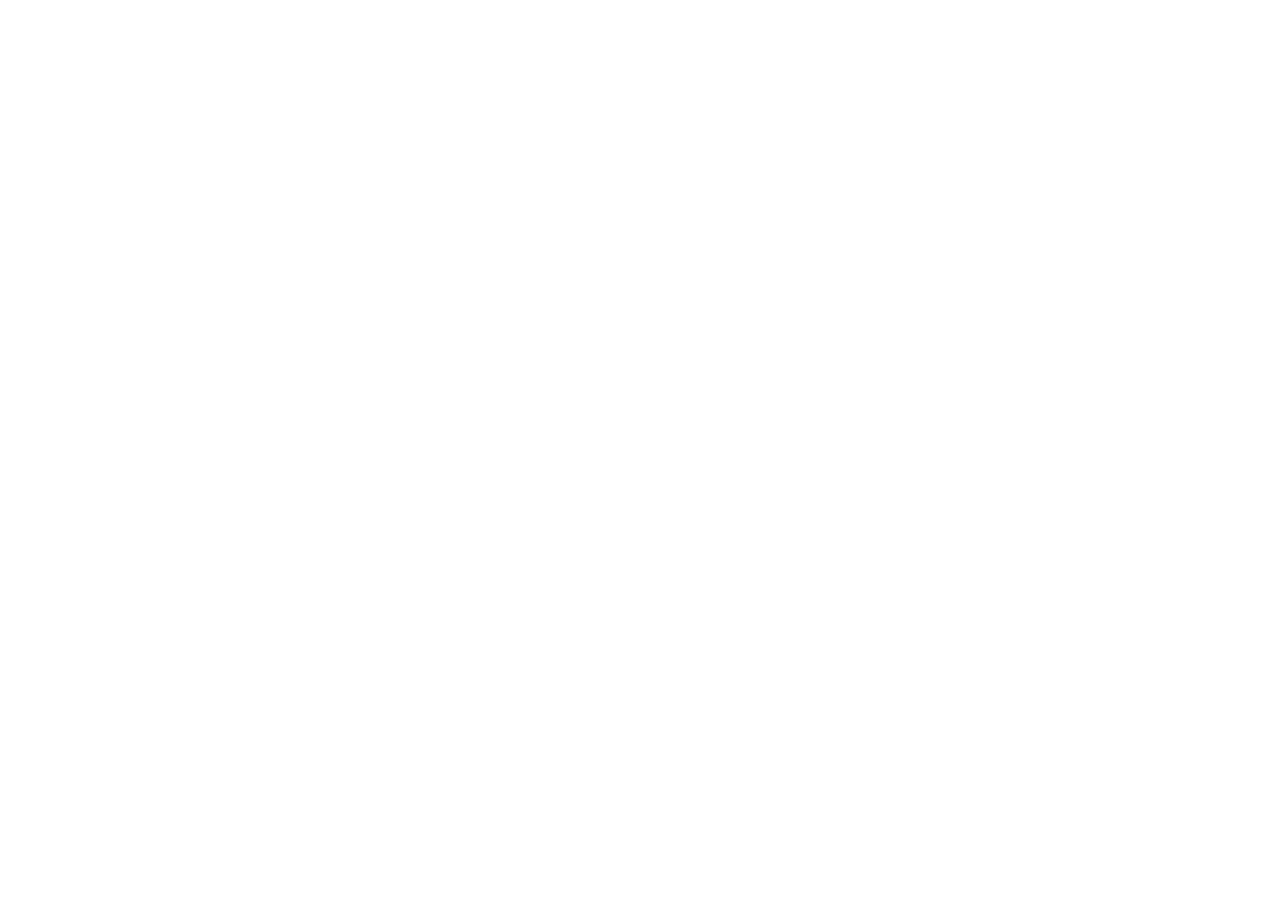
==== index.html @ da799078 "Criando a página principal" ====
<!DOCTYPE html>
<html lang="pt-br">
<head>
    <meta charset="UTF-8">
    <meta name="viewport" content="width=device-width, initial-scale=1.0">
    <link rel="shortcut icon" href="favicon.ico" type="image/x-icon">
    <title>Projeto Redes Sociais</title>
</head>
<body>
</body>
</html>
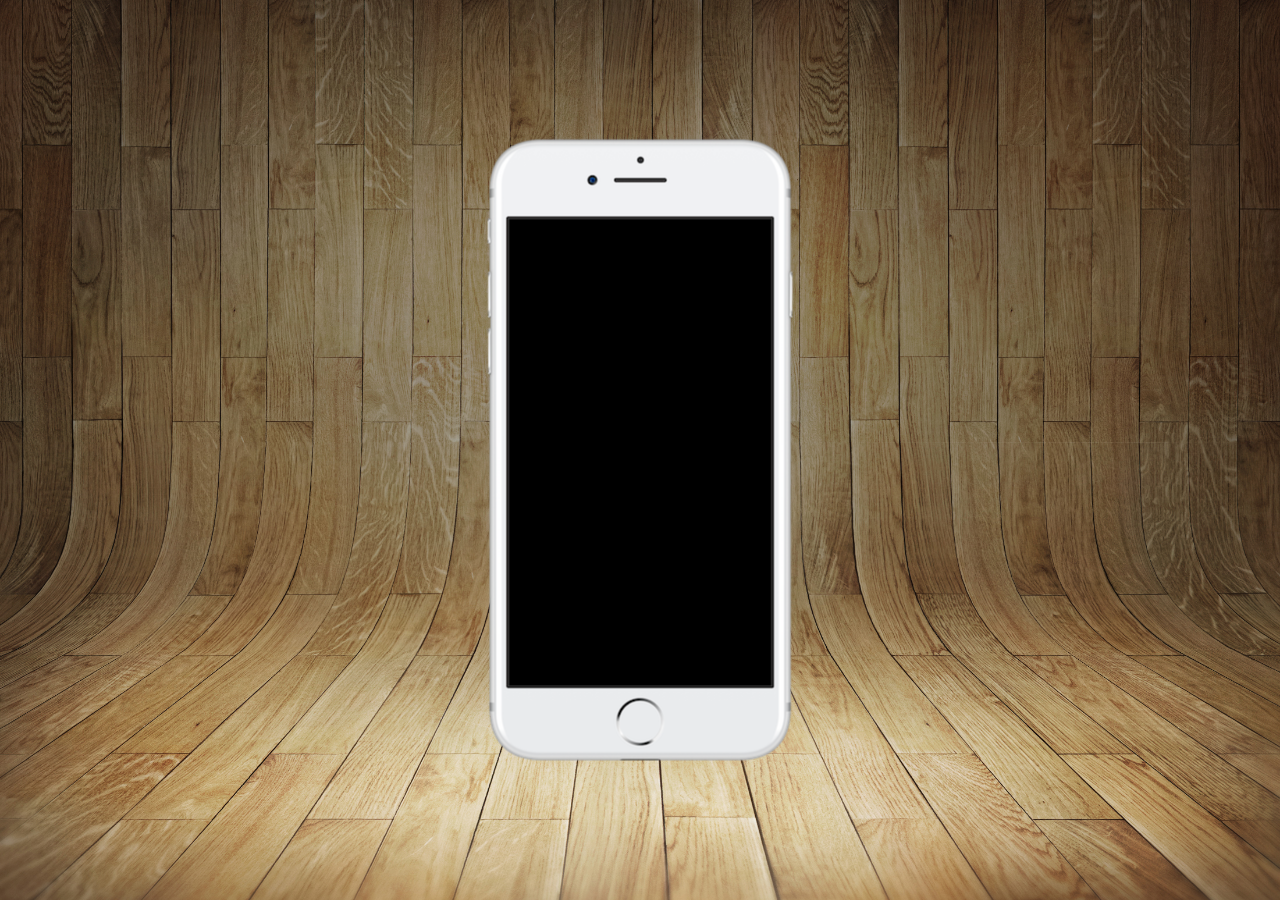
==== commit 087de157: "Adicionando arquivo CSS" ====
--- a/index.html
+++ b/index.html
@@ -4,8 +4,18 @@
     <meta charset="UTF-8">
     <meta name="viewport" content="width=device-width, initial-scale=1.0">
     <link rel="shortcut icon" href="favicon.ico" type="image/x-icon">
+    <link rel="stylesheet" href="estilos/style.css">
     <title>Projeto Redes Sociais</title>
 </head>
 <body>
+    <main>
+        <section id="telefone">
+
+        </section>
+
+        <section id="redes-sociais">
+
+        </section>
+    </main>
 </body>
 </html>--- a/estilos/style.css
+++ b/estilos/style.css
@@ -0,0 +1,34 @@
+@charset "UTF-8";
+
+*{
+    margin: 0px;
+    padding: 0px;
+    font-family: Arial, Helvetica, sans-serif;
+}
+
+html, body{
+    height: 100vh;
+    width: 100vw;
+    background-color: black;
+}
+
+body{
+    background: url('../imagens/fundo-madeira.jpg') no-repeat top center;
+    background-size: cover;
+    background-attachment: fixed;
+}
+
+main{
+    position: relative;
+    height: 100vh;
+}
+
+section#telefone{
+    position: absolute;
+    top: 50%;
+    left: 50%;
+    transform: translate(-50%, -50%);
+    height: 627px;
+    width: 311px;
+    background: url('../imagens/frame-iphone.png') no-repeat;
+}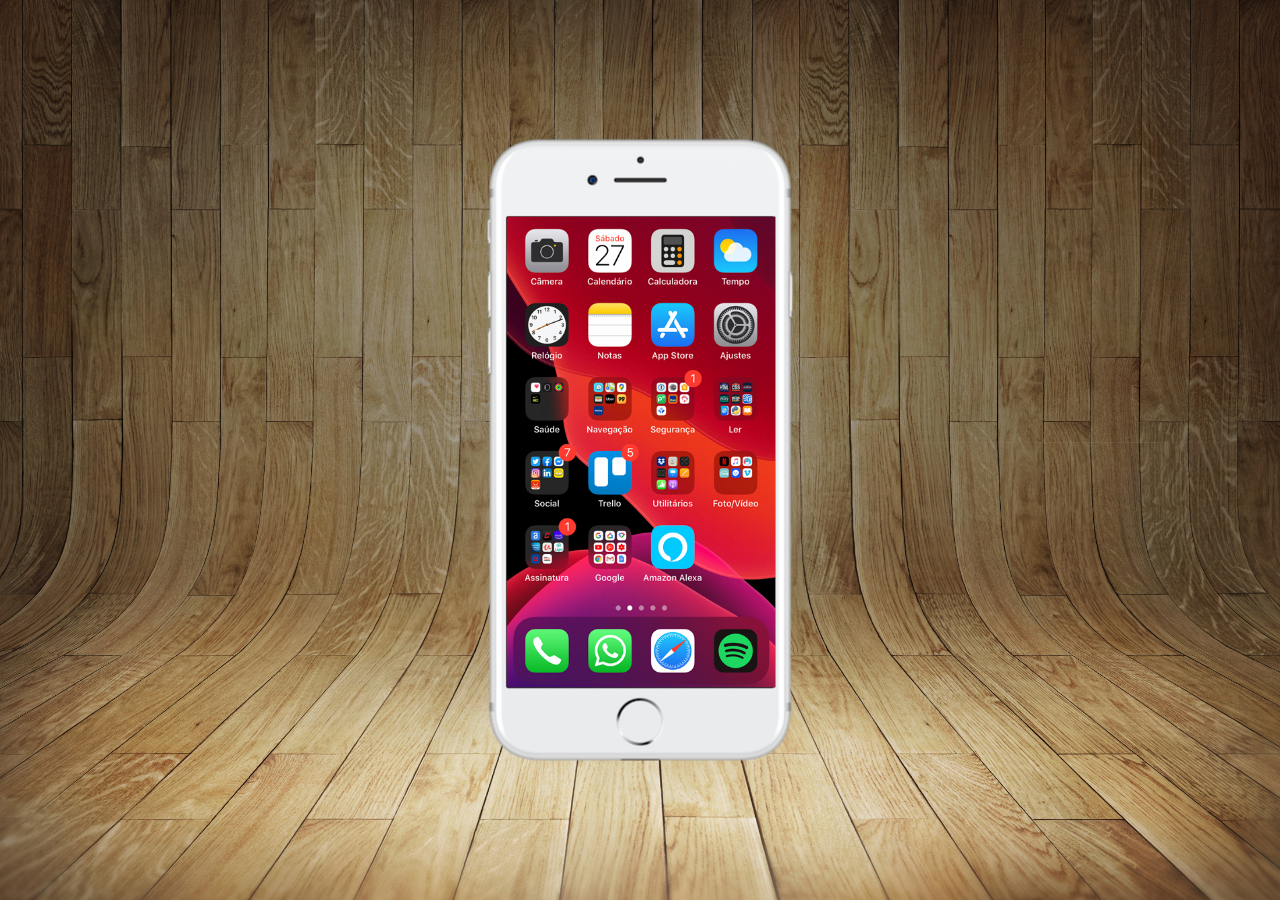
==== commit 805e5007: "criei a tela home" ====
--- a/index.html
+++ b/index.html
@@ -10,7 +10,7 @@
 <body>
     <main>
         <section id="telefone">
-
+            <iframe src="home.html" name="tela" id="tela" frameborder="0"></iframe>
         </section>
 
         <section id="redes-sociais">
--- a/estilos/style.css
+++ b/estilos/style.css
@@ -31,4 +31,12 @@
     height: 627px;
     width: 311px;
     background: url('../imagens/frame-iphone.png') no-repeat;
+}
+
+iframe#tela{
+    position: relative;
+    top: 80px;
+    left: 22px;
+    width: 269px;
+    height: 471px;
 }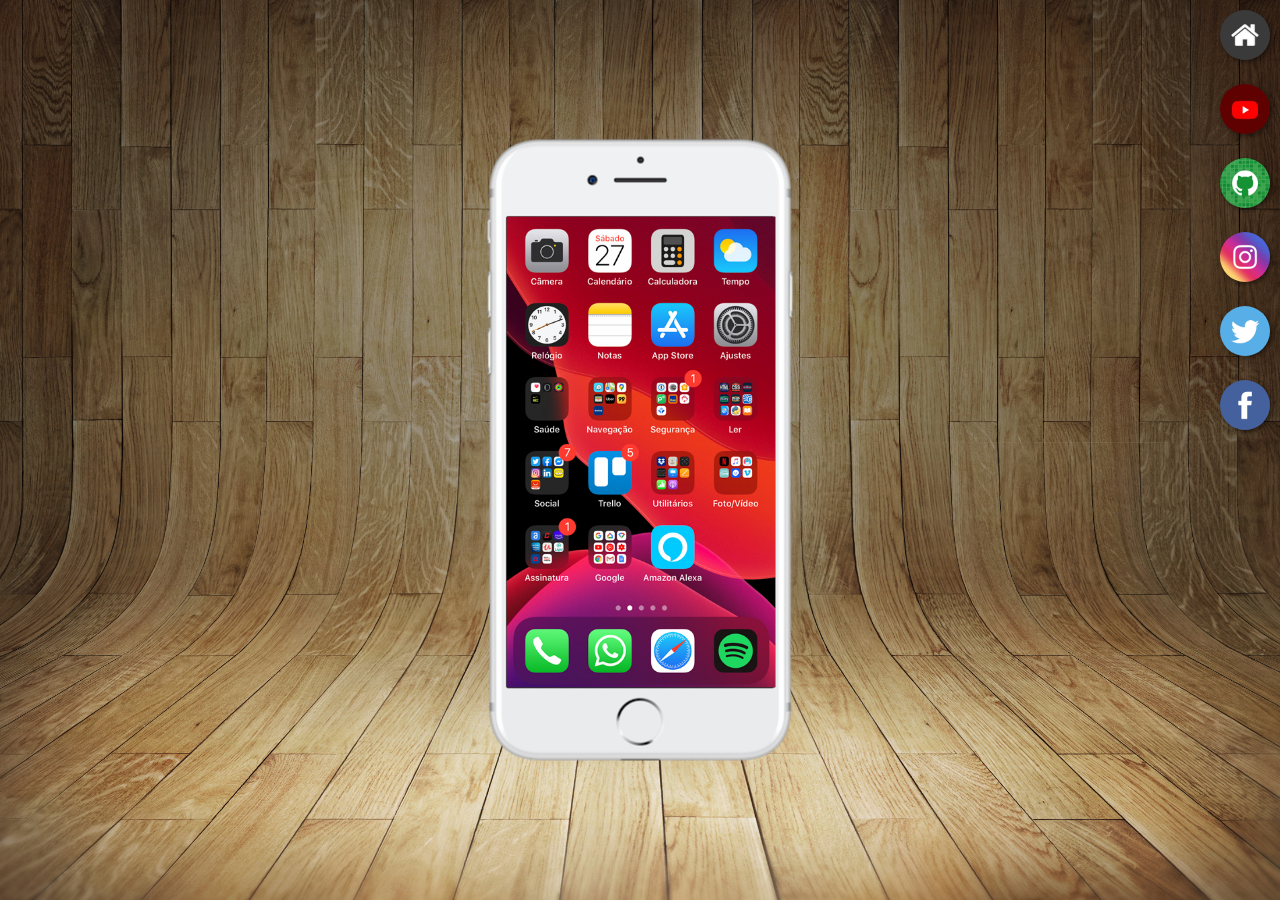
==== commit 87fca8b9: "criando botões na lateral" ====
--- a/index.html
+++ b/index.html
@@ -10,11 +10,18 @@
 <body>
     <main>
         <section id="telefone">
-            <iframe src="home.html" name="tela" id="tela" frameborder="0"></iframe>
+            <iframe src="home.html" name="tela" id="tela" frameborder="0">
+                Seu navegador não é compatível com isso.
+            </iframe>
         </section>
 
         <section id="redes-sociais">
-
+            <a href="#" target="tela"><img src="imagens/logo-home.jpg" alt=""></a><br>
+            <a href="#" target="tela"><img src="imagens/logo-youtube.jpg" alt=""></a><br>
+            <a href="#" target="tela"><img src="imagens/logo-github.jpg" alt=""></a><br>
+            <a href="#" target="tela"><img src="imagens/logo-instagram.jpg" alt=""></a><br>
+            <a href="#" target="tela"><img src="imagens/logo-twitter.jpg" alt=""></a><br>
+            <a href="#" target="tela"><img src="imagens/logo-facebook.jpg" alt=""></a>
         </section>
     </main>
 </body>
--- a/estilos/style.css
+++ b/estilos/style.css
@@ -39,4 +39,23 @@
     left: 22px;
     width: 269px;
     height: 471px;
+}
+
+section#redes-sociais{
+    text-align: right;
+}
+
+section#redes-sociais img {
+    width: 50px;
+    margin: 10px;
+    border-radius: 50%;
+    box-shadow: 2px 2px 5px rgba(0, 0, 0, 0.479);
+    box-sizing: border-box;
+}
+
+section#redes-sociais img:hover{
+    border: 2px solid rgba(255, 255, 255, 0.603);
+    transform: translate(-3px, -3px);
+    box-shadow: 5px 5px 10px rgba(0, 0, 0, 0.486);
+    transition: transform 0.4s, border 1s;
 }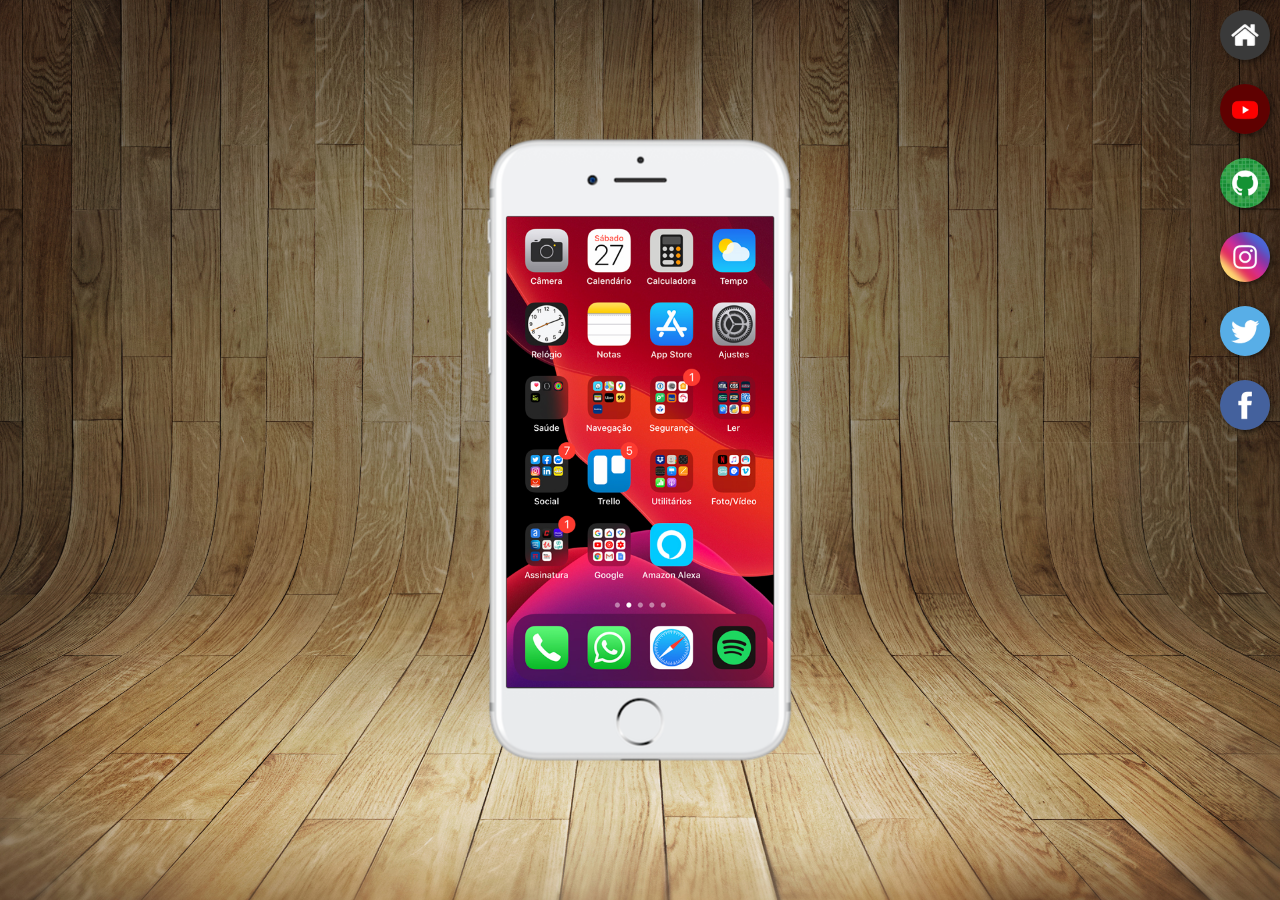
==== commit 7a351c86: "adicionando as outras paginas sociais" ====
--- a/index.html
+++ b/index.html
@@ -16,12 +16,12 @@
         </section>
 
         <section id="redes-sociais">
-            <a href="#" target="tela"><img src="imagens/logo-home.jpg" alt=""></a><br>
-            <a href="#" target="tela"><img src="imagens/logo-youtube.jpg" alt=""></a><br>
-            <a href="#" target="tela"><img src="imagens/logo-github.jpg" alt=""></a><br>
-            <a href="#" target="tela"><img src="imagens/logo-instagram.jpg" alt=""></a><br>
-            <a href="#" target="tela"><img src="imagens/logo-twitter.jpg" alt=""></a><br>
-            <a href="#" target="tela"><img src="imagens/logo-facebook.jpg" alt=""></a>
+            <a href="home.html" target="tela"><img src="imagens/logo-home.jpg" alt=""></a><br>
+            <a href="youtube.html" target="tela"><img src="imagens/logo-youtube.jpg" alt=""></a><br>
+            <a href="github.html" target="tela"><img src="imagens/logo-github.jpg" alt=""></a><br>
+            <a href="instagram.html" target="tela"><img src="imagens/logo-instagram.jpg" alt=""></a><br>
+            <a href="twitter.html" target="tela"><img src="imagens/logo-twitter.jpg" alt=""></a><br>
+            <a href="facebook.html" target="tela"><img src="imagens/logo-facebook.jpg" alt=""></a>
         </section>
     </main>
 </body>
--- a/estilos/style.css
+++ b/estilos/style.css
@@ -37,7 +37,7 @@
     position: relative;
     top: 80px;
     left: 22px;
-    width: 269px;
+    width: 267px;
     height: 471px;
 }
 
